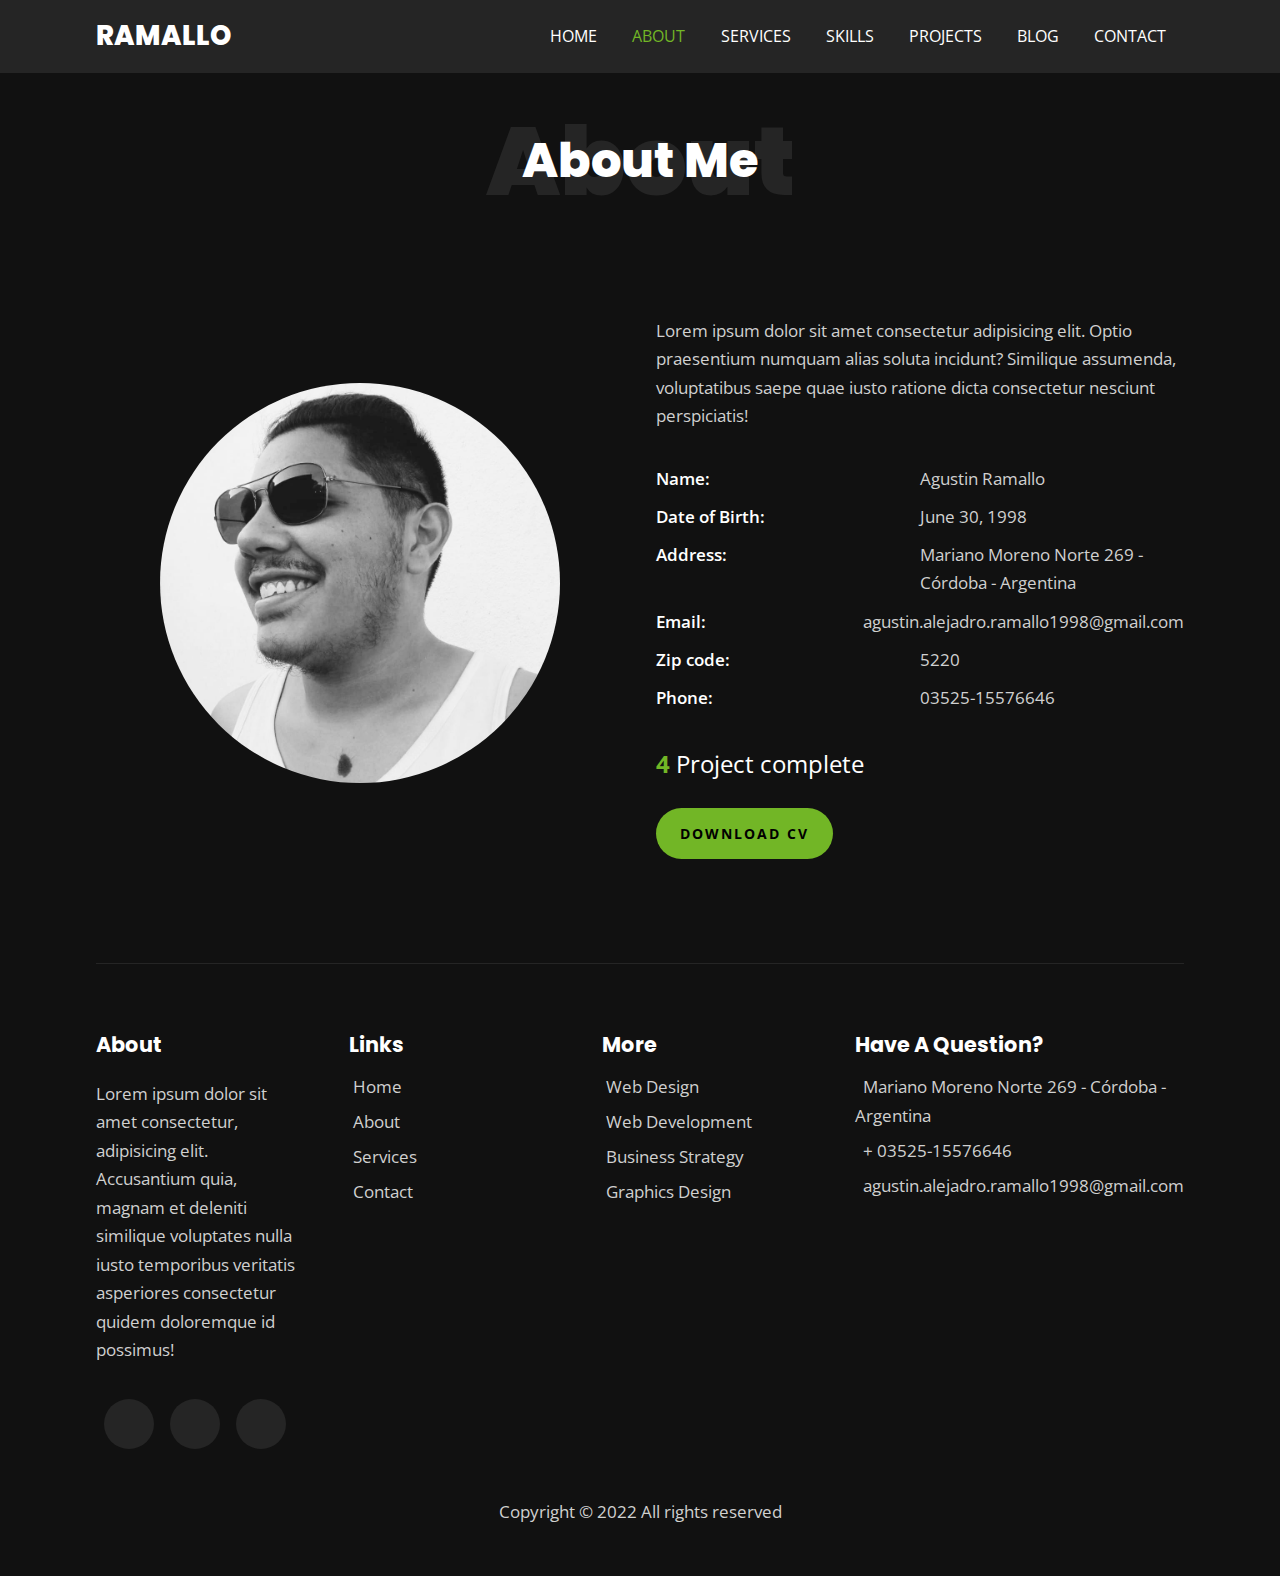
==== about.html @ c9cdf023 "Portafolio con home y about me" ====
<!DOCTYPE html>
<html lang="en">
<head>
    <meta charset="UTF-8">
    <meta name="viewport" content="width=device-width, initial-scale=1.0">
    <title>About</title>
    <!--Estilos-->
    <link rel="stylesheet" href="css/utility.css">
    <link rel="stylesheet" href="css/style.css">

    <!--Fuentes-->
    <link rel="preconnect" href="https://fonts.gstatic.com">
    <link href="https://fonts.googleapis.com/css2?family=Open+Sans:wght@300;400;600;700&family=Poppins:wght@200;300;400;500;600;700;800;900&display=swap" rel="stylesheet">

    <!-- Iconos -->
    <link rel="stylesheet" href="https://cdnjs.cloudflare.com/ajax/libs/font-awesome/5.15.1/css/all.min.css" integrity="sha512-+4zCK9k+qNFUR5X+cKL9EIR+ZOhtIloNl9GIKS57V1MyNsYpYcUrUeQc9vNfzsWfV28IaLL3i96P9sdNyeRssA==" crossorigin="anonymous" />
</head>
<body>
    <nav class = "navbar">
        <div class = "container">
            <div class = "brand-and-toggler">
                <a href = "index.html" class = "navbar-brand">ramallo</a>
                <button type = "button" class = "navbar-toggler" id = "navbar-toggler">
                    <span>
                    <i class = "fas fa-bars"></i>
                    </span>
                </button>
            </div>
  
            <div class = "navbar-collapse">
                <ul class = "navbar-nav">
                    <li class = "nav-item">
                    <a href = "index.html" class = "nav-link">home</a>
                    </li>
                    <li class = "nav-item nav-active">
                    <a href = "about.html" class = "nav-link">about</a>
                    </li>
                    <li class = "nav-item">
                    <a href = "services.html" class = "nav-link">services</a>
                    </li>
                    <li class = "nav-item">
                    <a href = "skills.html" class = "nav-link">skills</a>
                    </li>
                    <li class = "nav-item">
                    <a href = "projects.html" class = "nav-link">projects</a>
                    </li>
                    <li class = "nav-item">
                    <a href = "blog.html" class = "nav-link">blog</a>
                    </li>
                    <li class = "nav-item">
                    <a href = "contact.html" class = "nav-link">contact</a>
                    </li>
                </ul>
            </div>
        </div>
        </nav>

        <section class = "about container">
            <div class = "title">
                <h2>about</h2>
                <div>
                    <h2>about me</h2>
                </div>
            </div>

            <div class = "row">
                <div class = "row-left">
                    <img src = "assets/imagenInicio.jpeg" alt = "about photo">
                </div> 
                <div class = "row-right">
                    <p class = "text">Lorem ipsum dolor sit amet consectetur adipisicing elit. Optio praesentium numquam alias soluta incidunt? Similique assumenda, voluptatibus saepe quae iusto ratione dicta consectetur nesciunt perspiciatis!</p>
                    <div class = "about-content">
                        <ul>
                            <li class = "text">
                                <span>Name: </span>
                                <span>Agustin Ramallo</span>
                            </li>
                            <li class = "text">
                                <span>Date of Birth: </span>
                                <span>June 30, 1998</span>
                            </li>
                            <li class = "text">
                                <span>Address: </span>
                                <span>Mariano Moreno Norte 269 - Córdoba - Argentina</span>
                            </li>
                            <li class = "text">
                                <span>Email: </span>
                                <span>agustin.alejadro.ramallo1998@gmail.com</span>
                            </li>
                            <li class = "text">
                                <span>Zip code: </span>
                                <span>5220</span>
                            </li>
                            <li class = "text">
                                <span>Phone: </span>
                                <span>03525-15576646</span>
                            </li>
                        </ul>
                    </div>
                    <h3>4 <span>Project complete</span></h3>
                    <button type = "button" class = "btn">download cv</button>
                </div>
            </div>
        </section>
    
        <footer class = "footer container">
            <div class = "row">
                <div class = "col">
                <h3 class = "footer-title">about</h3>
                <p class = "text">Lorem ipsum dolor sit amet consectetur, adipisicing elit. Accusantium quia, magnam et deleniti similique voluptates nulla iusto temporibus veritatis asperiores consectetur quidem doloremque id possimus!</p>
                <div class = "social-links">
                <a href = "#"><i class = "fab fa-twitter"></i></a>
                <a href = "#"><i class = "fab fa-facebook"></i></a>
                <a href = "#"><i class = "fab fa-instagram"></i></a>
                </div>
            </div>
  
            <div class = "col">
                <h3 class = "footer-title">links</h3>
                <div class = "footer-links">
                    <a href = "#" class = "text">
                    <i class = "fas fa-long-arrow-alt-right"></i>
                    home
                    </a>
                    <a href = "#" class = "text">
                    <i class = "fas fa-long-arrow-alt-right"></i>
                    about
                    </a>
                    <a href = "#" class = "text">
                    <i class = "fas fa-long-arrow-alt-right"></i>
                    services
                    </a>
                    <a href = "#" class = "text">
                    <i class = "fas fa-long-arrow-alt-right"></i>
                    contact
                    </a>
                </div>
            </div>
  
            <div class = "col">
                <h3 class = "footer-title">more</h3>
                <div class = "footer-links">
                    <a href = "#" class = "text">
                    <i class = "fas fa-long-arrow-alt-right"></i>
                    web design
                    </a>
                    <a href = "#" class = "text">
                    <i class = "fas fa-long-arrow-alt-right"></i>
                    web development
                    </a>
                    <a href = "#" class = "text">
                    <i class = "fas fa-long-arrow-alt-right"></i>
                    business strategy
                    </a>
                    <a href = "#" class = "text">
                    <i class = "fas fa-long-arrow-alt-right"></i>
                    graphics design
                    </a>
                </div>
            </div>
  
            <div class = "col">
                <h3 class = "footer-title">have a question?</h3>
                <div>
                    <span>
                    <i class = "fas fa-map-marker-alt"></i>
                    </span>
                    <span class = "text">Mariano Moreno Norte 269 - Córdoba - Argentina</span>
                </div>

                <div>
                    <span>
                    <i class = "fas fa-phone"></i>
                    </span>
                    <span class = "text">+ 03525-15576646</span>
                </div>

                <div>
                    <span>
                    <i class = "fas fa-envelope"></i>
                    </span>
                    <span class = "text">agustin.alejadro.ramallo1998@gmail.com</span>
                </div>
            </div>
        </div>
  
        <div class = "footer-text">
            <p class = "text">Copyright &copy; 2022 All rights reserved </p>
        </div>
        </footer>
    
        <script src="js/script.js"></script>
</body>
</html>
---- css/utility.css ----
/* setup and common stylings */
:root{
    --poppins: 'Poppins', sans-serif;
    --sans: 'Open Sans', sans-serif;
    --green: #72b626;
    --black: #111;
    --nero: #252525;
    --transition: all 0.4s ease;
}
*{
    box-sizing: border-box;
    padding: 0;
    margin: 0;
    font-family: var(--sans);
}
body{
    color: #fff;
    line-height: 1.5;
    background: var(--black);
    overflow-x: hidden;
}
a{
    color: #fff;
    text-decoration: none;
}
img{
    width: 100%;
    display: block;
}
ul li{
    list-style-type: none;
}
h1, h2, h3, h4, h5, h6, p{
    padding: 0.6rem 0;
}

/* button */
.btn{
    border: none;
    margin: 1rem 0;
    border-radius: 35px;
    background: var(--green);
    font-size: 0.9rem;
    text-transform: uppercase;
    padding: 1rem 1.5rem;
    font-weight: 700;
    letter-spacing: 2px;
    display: inline-block;
    cursor: pointer;
    transition: var(--transition);
}
.btn:hover{
    opacity: 0.7;
}

.text{
    font-size: 1.05rem;
    color: #d0d0d0;
    line-height: 1.7;
}

/* title */
.title{
    position: relative;
}
.title > h2{
    font-size: 3rem;
    font-family: var(--poppins);
    text-align: center;
    text-transform: capitalize;
    font-weight: 900;
    color: var(--nero);
}
.title div{
    position: absolute;
    top: 50%;
    left: 50%;
    text-align: center;
    width: 100%;
    transform: translate(-50%, -50%);
}
.title div h2{
    text-transform: capitalize;
    font-size: 2rem;
    font-family: var(--poppins);
    font-weight: 800;
}
.container{
    width: 90vw;
    margin: 0 auto;
}

@media screen and (min-width: 500px){
    .title > h2{
        font-size: 6rem;
    }
    .title div h2{
        font-size: 3rem;
    }
}

@media screen and (min-width: 992px){
    .container{
        width: 88vw;
    }
}
@media screen and (min-width: 1200px){
    .container{
        width: 85vw;
    }
}

/* animation and transition stopper styling */
.resize-animation-stopper *{
    animation: none !important;
    transition: none !important;
}
---- css/style.css ----
/* #### navbar #### */
.navbar{
    position: fixed;
    z-index: 999;
    top: 0;
    left: 0;
    background: var(--nero);
    width: 100%;
}
.brand-and-toggler{
    display: flex;
    justify-content: space-between;
    padding: 1rem 0;
}
.navbar-brand{
    text-transform: uppercase;
    font-family: var(--poppins);
    font-size: 1.7rem;
    font-weight: 800;
}
.navbar-toggler{
    border: none;
    font-size: 1.7rem;
    background: none;
    color: #fff;
    cursor: pointer;
    outline: none;
    transition: var(--transition);
}
.navbar-toggler:hover{
    opacity: 0.8;
}
.navbar-collapse{
    height: 0;
    overflow: hidden;
    transition: var(--transition);
}
.nav-item{
    text-align: center;
    padding: 0.6rem;
    position: relative;
}
.nav-item::after{
    content: "";
    position: absolute;
    bottom: 4px;
    left: 50%;
    transform: translateX(-50%);
    border-radius: 5px;
    width: 0;
    height: 2px;
    background: var(--green);
    transition: var(--transition);
}
.nav-item:hover::after{
    width: 100px;
}
.nav-link{
    text-transform: uppercase;
    font-size: 1.2rem;
    transition: var(--transition);
}
.nav-link:hover{
    color: var(--green);
}
.nav-active .nav-link{
    color: var(--green);
}

.showNav{
    height: 385px;
}

/*HOME*/
.home{
    padding: 5rem 0 2.5rem 0;
}
.home .row > div{
    height: 60vh;
    display: flex;
    flex-direction: column;
    justify-content: center;
    align-items: center;
    border: 2px solid var(--nero);
    border-radius: 10px;
    margin: 2rem 0;
}
.home .row-left{
    text-align: center;
}
.home .row-left h3{
    color: var(--green);
    font-weight: 400;
    text-transform: uppercase;
}
.home .row-left h1{
    font-size: 2rem;
    font-family: var(--poppins);
    text-transform: capitalize;
    line-height: 1.2;
    font-weight: 900;
}
.home .row-left h1 span{
    color: var(--green);
}
.home .row-left h2{
    text-transform: uppercase;
    font-family: var(--poppins);
    font-size: 1rem;
}
.home-pg-btn{
    display: flex;
    margin: 1rem 0;
}
.home-pg-btn button{
    padding: 0.8rem;
    margin-right: 0.6rem;
    border: 1px solid #f7f7f7;
}
.home-pg-btn button:first-child{
    border-color: var(--green);
}
.home-pg-btn button:last-child{
    background: transparent;
    color: #fff;
}
.home .img-container{
    position: relative;
    width: 240px;
    height: 240px;
    border-radius: 50%;
    overflow: hidden;
}
.home .img-border{
    background: var(--nero);
    width: 245px;
    height: 245px;
    border-radius: 50%;
    display: flex;
    justify-content: center;
    align-items: center;
}

/* #### footer #### */
.footer{
    padding: 2.5rem 0;
    border-top: 1.5px solid #252525;
}
.footer-title{
    text-transform: capitalize;
    font-size: 1.3rem;
    font-family: var(--poppins);
    font-weight: 700;
}
.footer .col{
    text-align: center;
    padding: 1rem 0;
}
.footer .col:first-child .text{
    width: 80%;
    margin: 0 auto;
}
.social-links{
    display: flex;
    justify-content: center;
}
.social-links a{
    background: var(--nero);
    width: 50px;
    height: 50px;
    font-size: 1.5rem;
    display: flex;
    justify-content: center;
    align-items: center;
    border-radius: 50%;
    margin: 1.5rem 0.5rem;
    transition: var(--transition);
}
.social-links a:hover{
    background: var(--green);
}
.footer-links a{
    display: block;
    text-transform: capitalize;
    padding: 0.2rem 0;
    transition: var(--transition);
}
.footer-links a .fas{
    display: none;
}
.footer-links a:hover{
    color: #fff;
}
.footer .col:last-child div{
    padding: 0.2rem 0;
}
.footer .col:last-child .fas{
    padding-right: 0.5rem;
}
.footer-text .text{
    text-align: center;
}

/* #### ABOUT PAGE #### */
.about{
    padding: 5rem 0 2.5rem 0;
}
.about .row-right{
    padding: 3rem 0;
}
.about .row-right p{
    margin: 1rem 0;
}
.about-content{
    margin: 1.5rem 0;
}
.about-content li{
    display: flex;
    margin: 0.6rem 0;
}
.about-content li span{
    flex: 1;
}
.about-content li span:first-child{
    color: #fff;
    font-weight: 600;
}
.about .row-right h3{
    color: var(--green);
    font-size: 1.5rem;
}
.about .row-right h3 span{
    color: #fff;
    font-weight: 400;
}

/*Media queries*/
@media screen and (min-width: 500px){
    /* home page */
    .home .row-left h1{
        font-size: 4rem;
    }
    .home .row-left h2{
        font-size: 1.4rem;
    }
    .home-pg-btn button{
        padding: 1rem 1.5rem;
    }
    .home .img-container{
        width: 320px;
        height: 320px;
    }
    .home .img-border{
        width: 325px;
        height: 325px;
    }
}

@media screen and (min-width: 768px){
    .footer .row{
        display: grid;
        grid-template-columns: repeat(2, 1fr);
    }
    /* about page */
    .about .row-left{
        width: 400px;
        height: 400px;
        margin: 1rem auto;
        overflow: hidden;
        border-radius: 50%;
        position: relative;
    }
}

@media screen and (min-width: 992px){
    .navbar-toggler{
        display: none;
    }
    .navbar .container{
        display: flex;
        flex-wrap: wrap;
        justify-content: space-between;
        align-items: center;
    }
    .navbar-nav{
        display: flex;
        justify-content: flex-end;
    }
    .navbar-collapse{
        height: 100%;
        flex: 1 0 auto;
    }
    .brand-and-toggler{
        flex: 0 0 100px;
    }
    .nav-item{
        margin: 0 0.5rem;
    }
    .nav-link{
        font-size: 1rem;
    }

    /*home*/
    .home .row{
        display: grid;
        grid-template-columns: repeat(2, 1fr);
        grid-gap: 2rem;
    }
    .home .row > div{
        height: calc(100vh - 73px);
        border: none;
        margin: 0;
        align-items: flex-start;
    }
    .home .row-left{
        text-align: left;
    }
    .home .img-container{
        width: 100%;
        height: 100%;
        border-radius: unset;
    }
    .home .img-border{
        height: 90%;
        width: 100%;
        transition: var(--transition);
        border-radius: unset;
        background: transparent;
    }
    .home .img-border:hover{
        transform: translateY(-14px);
    }

     /* about page */
    .about .row{
        display: grid;
        grid-template-columns: repeat(2, 1fr);
        align-items: center;
        grid-gap: 2rem;
    }
}
@media screen and (min-width: 1200px){
    .footer .row{
        grid-template-columns: repeat(4, 1fr);
    }
    .footer .row .col{
        text-align: left;
    }
    .footer .col:first-child .text{
        margin: 0;
    }
    .social-links{
        justify-content: flex-start;
    }
    .footer-links a .fas{
        display: inline-block;
    }
}
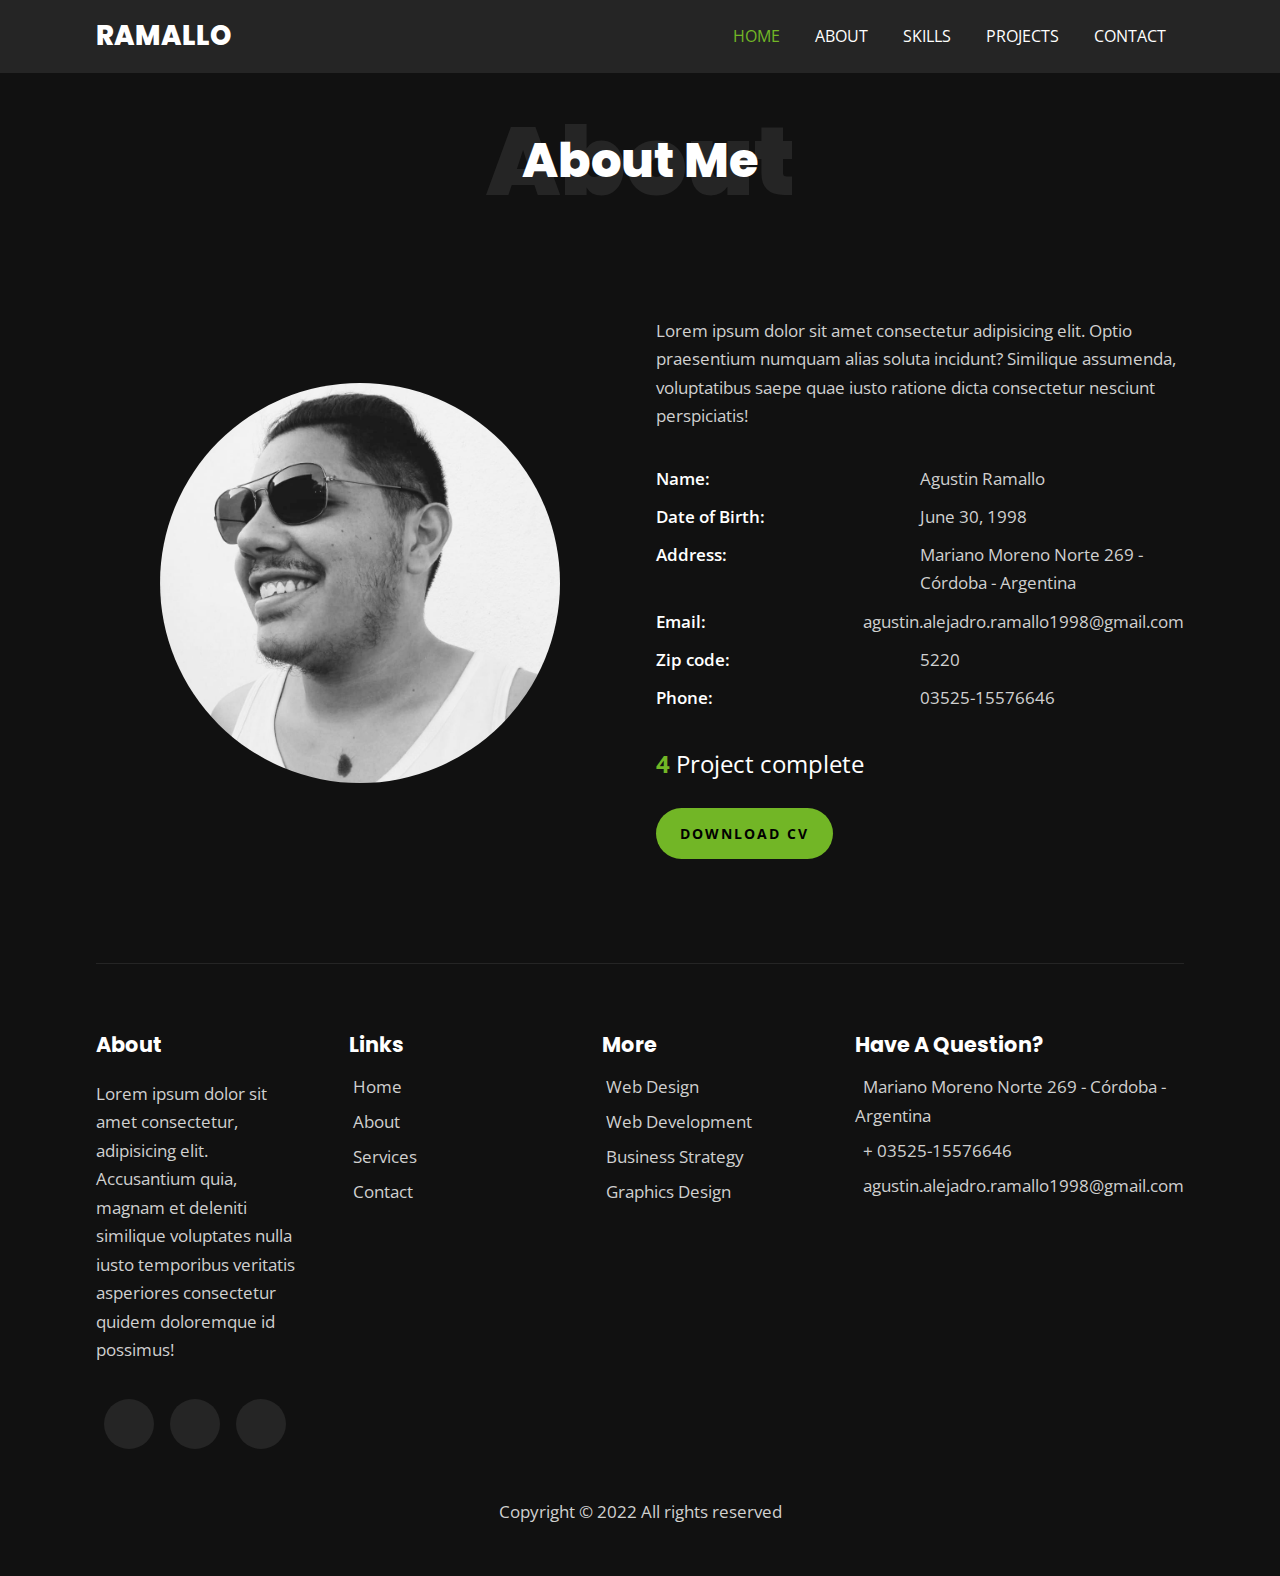
==== commit ae522721: "agrego seccion skills" ====
--- a/about.html
+++ b/about.html
@@ -16,43 +16,37 @@
     <link rel="stylesheet" href="https://cdnjs.cloudflare.com/ajax/libs/font-awesome/5.15.1/css/all.min.css" integrity="sha512-+4zCK9k+qNFUR5X+cKL9EIR+ZOhtIloNl9GIKS57V1MyNsYpYcUrUeQc9vNfzsWfV28IaLL3i96P9sdNyeRssA==" crossorigin="anonymous" />
 </head>
 <body>
-    <nav class = "navbar">
-        <div class = "container">
-            <div class = "brand-and-toggler">
-                <a href = "index.html" class = "navbar-brand">ramallo</a>
-                <button type = "button" class = "navbar-toggler" id = "navbar-toggler">
-                    <span>
-                    <i class = "fas fa-bars"></i>
-                    </span>
-                </button>
+    <!-- Barra de Navegación -->
+        <nav class="navbar">
+            <div class="container">
+                <div class="brand-and-toggler">
+                    <a href="index.html" class="navbar-brand">Ramallo</a>
+                    <button type="button" class="navbar-toggler" id="navbar-toggler">
+                        <span>
+                            <i class="fas fa-bars"></i>
+                        </span>
+                    </button>
+                </div>
+                <div class="navbar-collapse">
+                    <ul class="navbar-nav">
+                        <li class="nav-item nav-active">
+                            <a href="index.html" class="nav-link">home</a>
+                        </li>
+                        <li class="nav-item">
+                            <a href="about.html" class="nav-link">about</a>
+                        </li>
+                        <li class="nav-item">
+                            <a href="skills.html" class="nav-link">skills</a>
+                        </li>
+                        <li class="nav-item">
+                            <a href="projects.html" class="nav-link">projects</a>
+                        </li>
+                        <li class="nav-item">
+                            <a href="contact.html" class="nav-link">contact</a>
+                        </li>
+                    </ul>
+                </div>
             </div>
-  
-            <div class = "navbar-collapse">
-                <ul class = "navbar-nav">
-                    <li class = "nav-item">
-                    <a href = "index.html" class = "nav-link">home</a>
-                    </li>
-                    <li class = "nav-item nav-active">
-                    <a href = "about.html" class = "nav-link">about</a>
-                    </li>
-                    <li class = "nav-item">
-                    <a href = "services.html" class = "nav-link">services</a>
-                    </li>
-                    <li class = "nav-item">
-                    <a href = "skills.html" class = "nav-link">skills</a>
-                    </li>
-                    <li class = "nav-item">
-                    <a href = "projects.html" class = "nav-link">projects</a>
-                    </li>
-                    <li class = "nav-item">
-                    <a href = "blog.html" class = "nav-link">blog</a>
-                    </li>
-                    <li class = "nav-item">
-                    <a href = "contact.html" class = "nav-link">contact</a>
-                    </li>
-                </ul>
-            </div>
-        </div>
         </nav>
 
         <section class = "about container">
--- a/css/style.css
+++ b/css/style.css
@@ -234,6 +234,82 @@
     font-weight: 400;
 }
 
+.skills{
+    padding: 5rem 0 2.5rem 0;
+}
+.skills > .text{
+    width: 70%;
+    margin: 1.5rem auto;
+    text-align: center;
+}
+.skills .row{
+    margin: 1rem 0;
+}
+.skills .item{
+    padding: 0.5rem 0;
+    margin: 0.3rem 0;
+}
+.skills .item-text{
+    display: flex;
+    justify-content: flex-start;
+    font-weight: 600;
+    font-size: 1.3rem;
+    position: relative;
+}
+.skills .item-text span:last-child{
+    position: absolute;
+}
+.skills .item-text .w-90{
+    margin-left: 85%;
+}
+.skills .item-text .w-75{
+    margin-left: 70%;
+}
+.skills .item-text .w-85{
+    margin-left: 80%;
+}
+.skills .item-text .w-80{
+    margin-left: 75%;
+}
+.skills .item-text .w-60{
+    margin-left: 55%;
+}
+.skills .item-text .w-68{
+    margin-left: 63%;
+}
+.progress{
+    margin: 0.8rem 0;
+    border-radius: 10px;
+    height: 16px;
+    width: 100%;
+    background-color: var(--nero);
+    overflow: hidden;
+}
+.progress-bar{
+    background: var(--green);
+    height: 100%;
+    border-top-right-radius: 2px;
+    border-bottom-right-radius: 2px;
+}
+.progress-bar.w-90{
+    width: 90%;
+}
+.progress-bar.w-75{
+    width: 75%;
+}
+.progress-bar.w-85{
+    width: 85%;
+}
+.progress-bar.w-80{
+    width: 80%;
+}
+.progress-bar.w-60{
+    width: 60%;
+}
+.progress-bar.w-68{
+    width: 68%;
+}
+
 /*Media queries*/
 @media screen and (min-width: 500px){
     /* home page */
@@ -270,6 +346,13 @@
         border-radius: 50%;
         position: relative;
     }
+
+    /* skills page */
+    .skills .row{
+        display: grid;
+        grid-template-columns: repeat(2, 1fr);
+        grid-gap: 2rem;
+    }
 }
 
 @media screen and (min-width: 992px){
